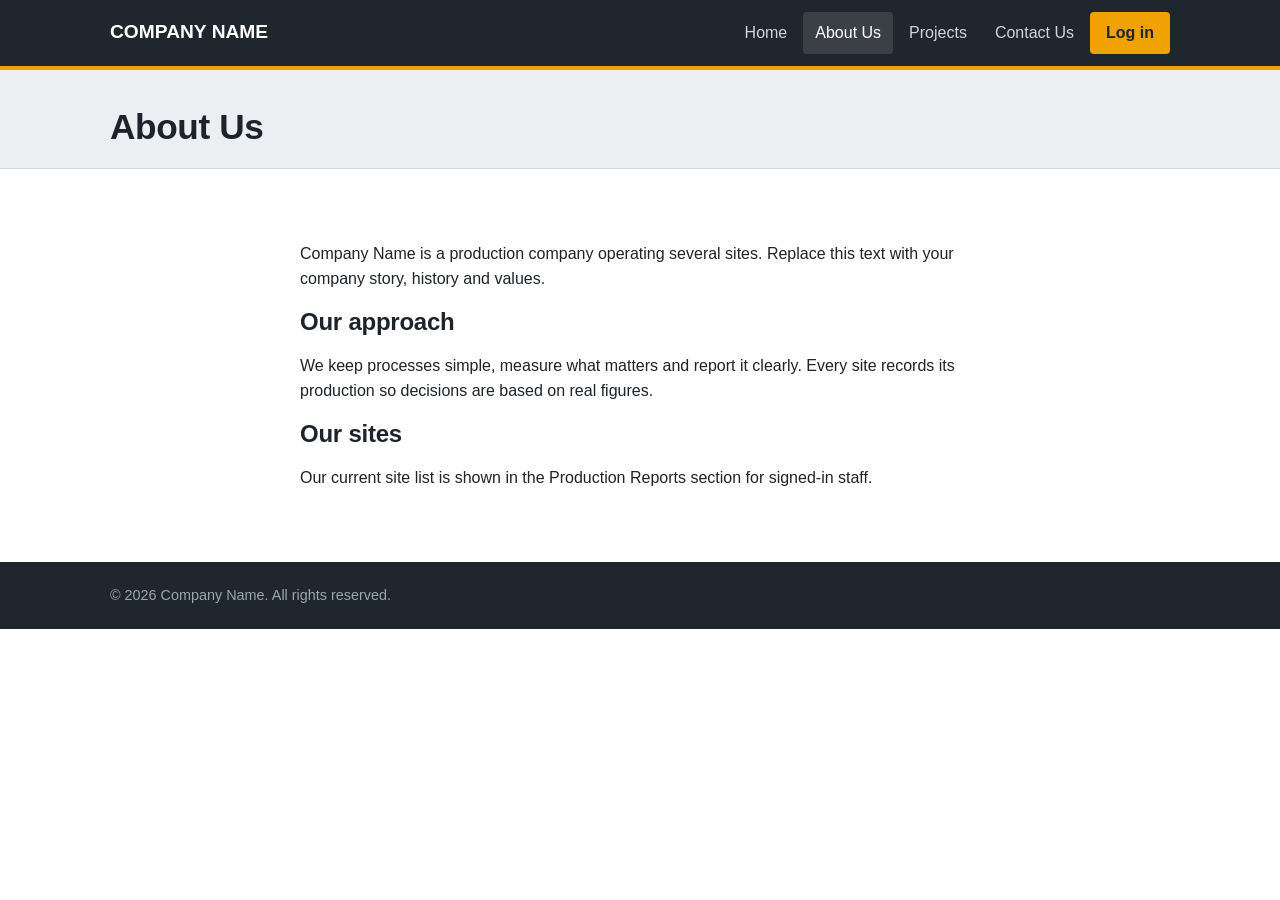
==== about.html @ 720a29c0 "Add files via upload" ====
<!DOCTYPE html>
<html lang="en">
<head>
  <meta charset="UTF-8">
  <meta name="viewport" content="width=device-width, initial-scale=1">
  <title>About Us | Company Name</title>
  <link rel="stylesheet" href="css/style.css">
</head>
<body>
  <!-- Header, navigation and login window are added by js/main.js -->
  <div id="site-header"></div>

  <main>
    <section class="page-title"><div class="container"><h1>About Us</h1></div></section>
    <section class="section">
      <div class="container narrow">
        <p>Company Name is a production company operating several sites. Replace this text with your company story, history and values.</p>
        <h2>Our approach</h2>
        <p>We keep processes simple, measure what matters and report it clearly. Every site records its production so decisions are based on real figures.</p>
        <h2>Our sites</h2>
        <p>Our current site list is shown in the Production Reports section for signed-in staff.</p>
      </div>
    </section>
  </main>

  <footer class="site-footer">
    <div class="container">&copy; <span id="year"></span> Company Name. All rights reserved.</div>
  </footer>

  <script src="js/login.js"></script>
  <script src="js/main.js"></script>
</body>
</html>
---- css/style.css ----
/* ===== Colours: change these to restyle the whole site ===== */
:root {
  --graphite: #20262d;
  --steel: #3b6a8f;
  --concrete: #eceff1;
  --amber: #f0a202;
  --white: #ffffff;
  --text: #1d232a;
  --muted: #5d6873;
  --line: #d3d9de;
}

* { box-sizing: border-box; }
body { margin: 0; font-family: "Segoe UI", "Helvetica Neue", Arial, sans-serif; color: var(--text); background: var(--white); line-height: 1.6; }
h1, h2, h3 { line-height: 1.2; margin: 0 0 .6em; letter-spacing: -.01em; }
h1 { font-size: clamp(2rem, 5vw, 3.2rem); }
a { color: var(--steel); }
.container { max-width: 1100px; margin: 0 auto; padding: 0 20px; }
.narrow { max-width: 720px; }
.section { padding: 56px 0; }
[hidden] { display: none !important; }

/* Header */
.site-header { background: var(--graphite); color: var(--white); border-bottom: 4px solid var(--amber); }
.header-inner { display: flex; align-items: center; justify-content: space-between; gap: 16px; flex-wrap: wrap; padding-top: 12px; padding-bottom: 12px; }
.logo { font-weight: 800; font-size: 1.2rem; color: var(--white); text-decoration: none; }
.nav { display: flex; align-items: center; gap: 4px; flex-wrap: wrap; }
.nav a { color: #cfd6dc; text-decoration: none; padding: 8px 12px; border-radius: 4px; }
.nav a:hover, .nav a.active { color: var(--white); background: rgba(255,255,255,.12); }
.nav .user { color: #9aa6b1; font-size: .85rem; margin-left: 8px; }

/* Buttons */
.btn { display: inline-block; padding: 10px 20px; border: 2px solid transparent; border-radius: 4px; font: inherit; font-weight: 600; cursor: pointer; text-decoration: none; }
.btn-accent { background: var(--amber); color: var(--graphite); }
.btn-accent:hover { background: #ffb81f; }
.btn-outline { border-color: var(--white); color: var(--white); background: transparent; }
.btn-outline:hover { background: rgba(255,255,255,.12); }
.btn-outline-dark { border-color: var(--graphite); color: var(--graphite); background: transparent; }
.btn-sm { padding: 6px 14px; }
:focus-visible { outline: 3px solid var(--amber); outline-offset: 2px; }

/* Hero and page titles */
.hero { background: var(--graphite); color: var(--white); padding: 90px 0; }
.hero p { max-width: 620px; font-size: 1.15rem; color: #cfd6dc; margin-bottom: 28px; }
.hero .btn { margin: 0 8px 8px 0; }
.page-title { background: var(--concrete); padding: 36px 0 20px; border-bottom: 1px solid var(--line); }
.page-title h1 { margin: 0; font-size: 2.2rem; }

/* Cards and grids */
.grid { display: grid; grid-template-columns: repeat(auto-fit, minmax(240px, 1fr)); gap: 20px; }
.card { background: var(--concrete); border-left: 4px solid var(--steel); padding: 22px; }
.card p { margin: 0; color: var(--muted); }
.two-col { display: grid; grid-template-columns: 1fr 1fr; gap: 40px; }

/* Forms */
.form label, .login-form label { display: block; margin-bottom: 14px; font-weight: 600; }
.form input, .form textarea, .login-form input, .filters input { display: block; width: 100%; padding: 10px; margin-top: 4px; border: 1px solid #aab4bd; border-radius: 4px; font: inherit; }
.error { color: #b3261e; margin: 0 0 12px; min-height: 1.2em; }

/* Login window */
dialog { border: 0; border-top: 4px solid var(--amber); border-radius: 4px; padding: 28px; width: min(380px, 92vw); }
dialog::backdrop { background: rgba(0,0,0,.55); }
.dialog-actions { display: flex; gap: 10px; }

/* Dashboard */
.notice { background: var(--concrete); padding: 14px 18px; border-left: 4px solid var(--amber); }
.notice.error-box { border-color: #b3261e; }
.filters { display: flex; gap: 14px; align-items: end; flex-wrap: wrap; margin-bottom: 20px; }
.filters label { font-weight: 600; font-size: .9rem; }
.kpis { display: grid; grid-template-columns: repeat(auto-fit, minmax(200px, 1fr)); gap: 16px; margin-bottom: 24px; }
.kpi { background: var(--graphite); color: var(--white); padding: 18px 20px; border-bottom: 4px solid var(--amber); }
.kpi-label { display: block; color: #9aa6b1; font-size: .85rem; }
.kpi-value { font-size: 1.7rem; font-weight: 800; }
.charts { display: grid; grid-template-columns: 2fr 1fr; gap: 20px; margin-bottom: 20px; }
.panel { border: 1px solid var(--line); padding: 18px; margin-bottom: 20px; }
.charts .panel { margin-bottom: 0; }
.panel.wide { grid-column: 1 / -1; }
.chart-box { position: relative; height: 300px; }
.table-wrap { overflow-x: auto; }
.table-wrap.tall { max-height: 420px; overflow-y: auto; }
table { width: 100%; border-collapse: collapse; font-size: .95rem; }
th, td { text-align: left; padding: 9px 12px; border-bottom: 1px solid var(--line); }
th { background: var(--concrete); position: sticky; top: 0; }
td.num, th.num { text-align: right; font-variant-numeric: tabular-nums; }
tfoot td { font-weight: 700; background: var(--concrete); }

.site-footer { background: var(--graphite); color: #9aa6b1; padding: 22px 0; font-size: .9rem; }

/* Mobile */
@media (max-width: 760px) {
  .two-col, .charts { grid-template-columns: 1fr; }
  .hero { padding: 60px 0; }
}
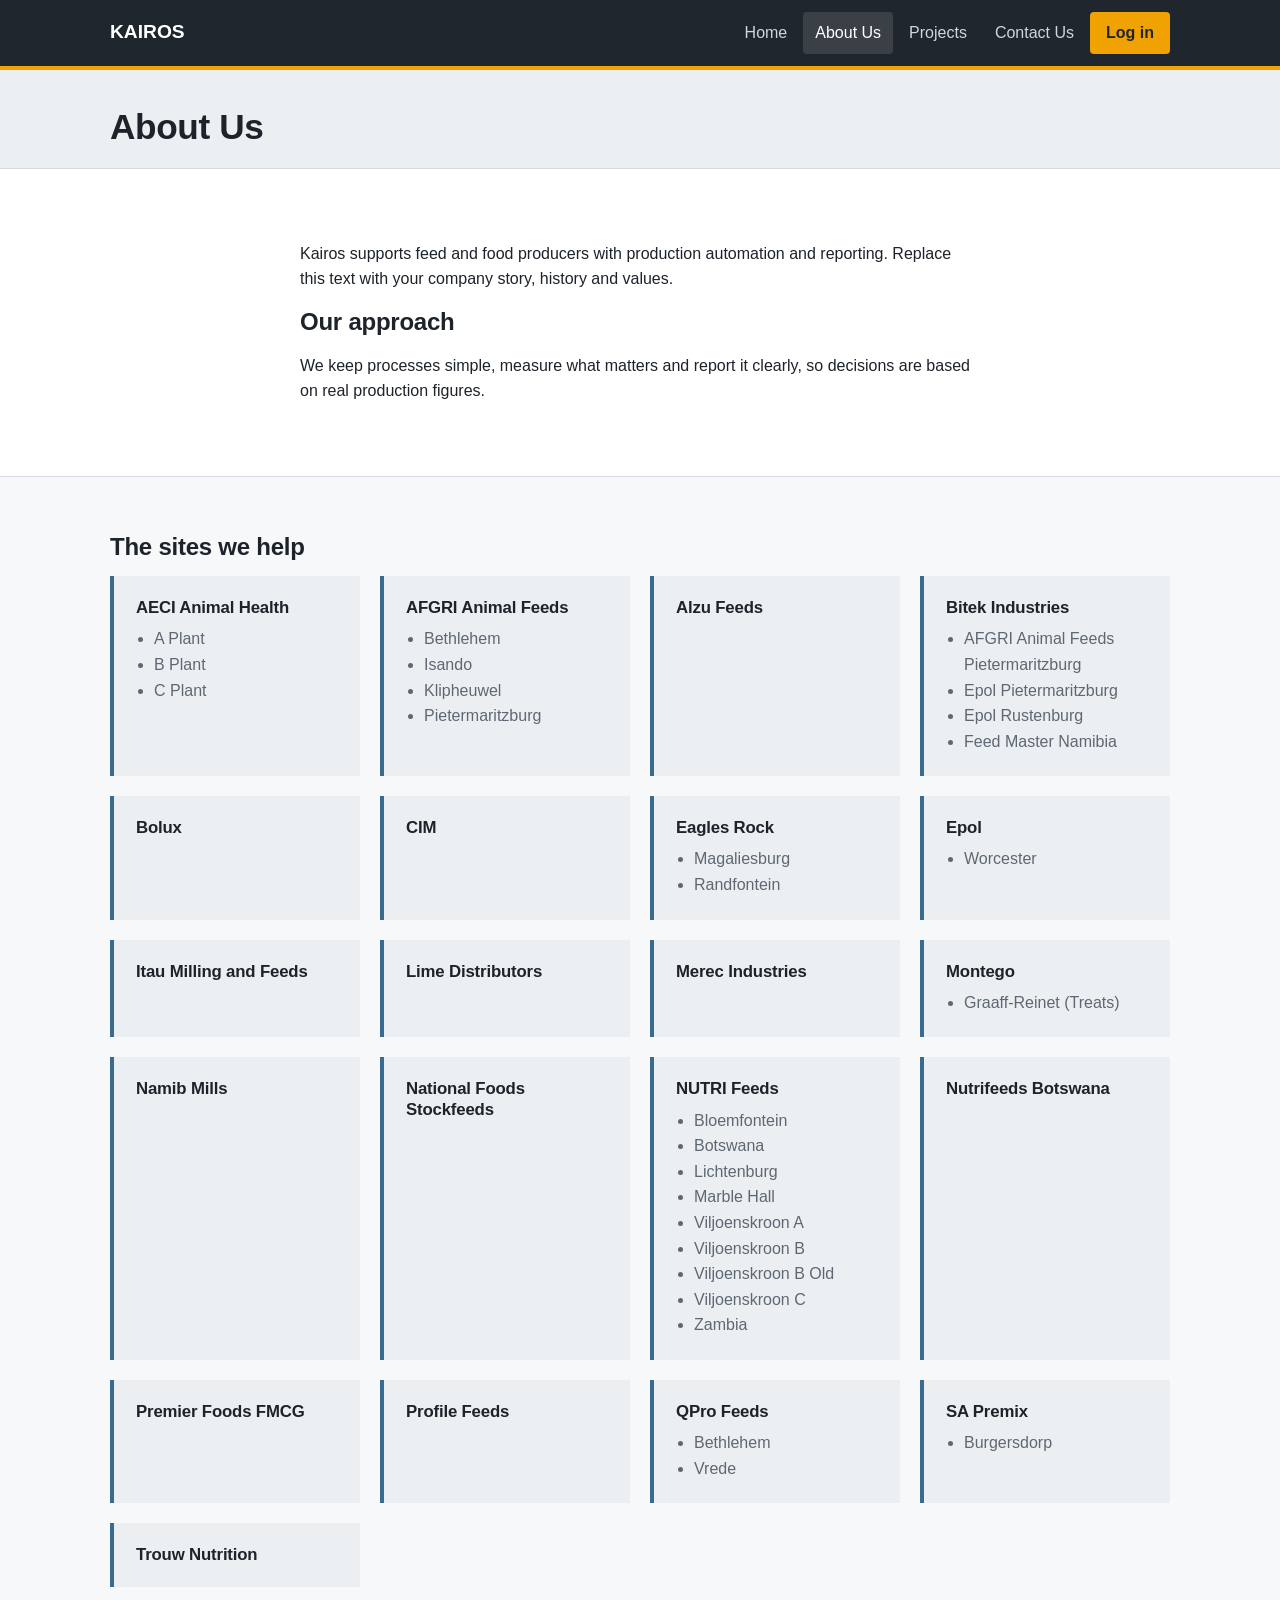
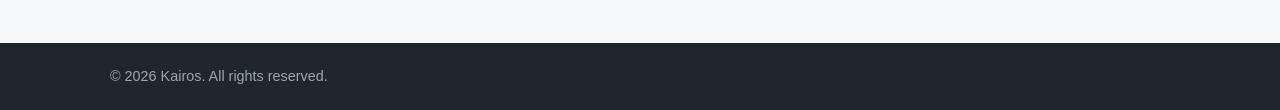
==== commit f7024f81: "Add files via upload" ====
--- a/about.html
+++ b/about.html
@@ -3,7 +3,7 @@
 <head>
   <meta charset="UTF-8">
   <meta name="viewport" content="width=device-width, initial-scale=1">
-  <title>About Us | Company Name</title>
+  <title>About Us | Kairos</title>
   <link rel="stylesheet" href="css/style.css">
 </head>
 <body>
@@ -12,19 +12,110 @@
 
   <main>
     <section class="page-title"><div class="container"><h1>About Us</h1></div></section>
+
     <section class="section">
       <div class="container narrow">
-        <p>Company Name is a production company operating several sites. Replace this text with your company story, history and values.</p>
+        <p>Kairos supports feed and food producers with production automation and reporting. Replace this text with your company story, history and values.</p>
         <h2>Our approach</h2>
-        <p>We keep processes simple, measure what matters and report it clearly. Every site records its production so decisions are based on real figures.</p>
-        <h2>Our sites</h2>
-        <p>Our current site list is shown in the Production Reports section for signed-in staff.</p>
+        <p>We keep processes simple, measure what matters and report it clearly, so decisions are based on real production figures.</p>
+      </div>
+    </section>
+
+    <section class="section clients">
+      <div class="container">
+        <h2>The sites we help</h2>
+        <div class="grid">
+          <article class="card">
+            <h3>AECI Animal Health</h3>
+            <ul class="site-list">
+              <li>A Plant</li>
+              <li>B Plant</li>
+              <li>C Plant</li>
+            </ul>
+          </article>
+          <article class="card">
+            <h3>AFGRI Animal Feeds</h3>
+            <ul class="site-list">
+              <li>Bethlehem</li>
+              <li>Isando</li>
+              <li>Klipheuwel</li>
+              <li>Pietermaritzburg</li>
+            </ul>
+          </article>
+          <article class="card"><h3>Alzu Feeds</h3></article>
+          <article class="card">
+            <h3>Bitek Industries</h3>
+            <ul class="site-list">
+              <li>AFGRI Animal Feeds Pietermaritzburg</li>
+              <li>Epol Pietermaritzburg</li>
+              <li>Epol Rustenburg</li>
+              <li>Feed Master Namibia</li>
+            </ul>
+          </article>
+          <article class="card"><h3>Bolux</h3></article>
+          <article class="card"><h3>CIM</h3></article>
+          <article class="card">
+            <h3>Eagles Rock</h3>
+            <ul class="site-list">
+              <li>Magaliesburg</li>
+              <li>Randfontein</li>
+            </ul>
+          </article>
+          <article class="card">
+            <h3>Epol</h3>
+            <ul class="site-list">
+              <li>Worcester</li>
+            </ul>
+          </article>
+          <article class="card"><h3>Itau Milling and Feeds</h3></article>
+          <article class="card"><h3>Lime Distributors</h3></article>
+          <article class="card"><h3>Merec Industries</h3></article>
+          <article class="card">
+            <h3>Montego</h3>
+            <ul class="site-list">
+              <li>Graaff-Reinet (Treats)</li>
+            </ul>
+          </article>
+          <article class="card"><h3>Namib Mills</h3></article>
+          <article class="card"><h3>National Foods Stockfeeds</h3></article>
+          <article class="card">
+            <h3>NUTRI Feeds</h3>
+            <ul class="site-list">
+              <li>Bloemfontein</li>
+              <li>Botswana</li>
+              <li>Lichtenburg</li>
+              <li>Marble Hall</li>
+              <li>Viljoenskroon A</li>
+              <li>Viljoenskroon B</li>
+              <li>Viljoenskroon B Old</li>
+              <li>Viljoenskroon C</li>
+              <li>Zambia</li>
+            </ul>
+          </article>
+          <article class="card"><h3>Nutrifeeds Botswana</h3></article>
+          <article class="card"><h3>Premier Foods FMCG</h3></article>
+          <article class="card"><h3>Profile Feeds</h3></article>
+          <article class="card">
+            <h3>QPro Feeds</h3>
+            <ul class="site-list">
+              <li>Bethlehem</li>
+              <li>Vrede</li>
+            </ul>
+          </article>
+          <article class="card">
+            <h3>SA Premix</h3>
+            <ul class="site-list">
+              <li>Burgersdorp</li>
+            </ul>
+          </article>
+          <article class="card"><h3>Trouw Nutrition</h3></article>
+        </div>
       </div>
     </section>
   </main>
 
   <footer class="site-footer">
-    <div class="container">&copy; <span id="year"></span> Company Name. All rights reserved.</div>
+    <div class="container">&copy; <span id="year"></span> Kairos. All rights reserved.</div>
   </footer>
 
   <script src="js/login.js"></script>
--- a/css/style.css
+++ b/css/style.css
@@ -91,3 +91,9 @@
   .two-col, .charts { grid-template-columns: 1fr; }
   .hero { padding: 60px 0; }
 }
+
+/* About page: client site lists */
+.clients { background: #f7f8f9; border-top: 1px solid var(--line); }
+.site-list { margin: 0; padding-left: 18px; color: var(--muted); }
+.card h3 { font-size: 1.05rem; margin-bottom: 0; }
+.card h3 + .site-list { margin-top: 8px; }
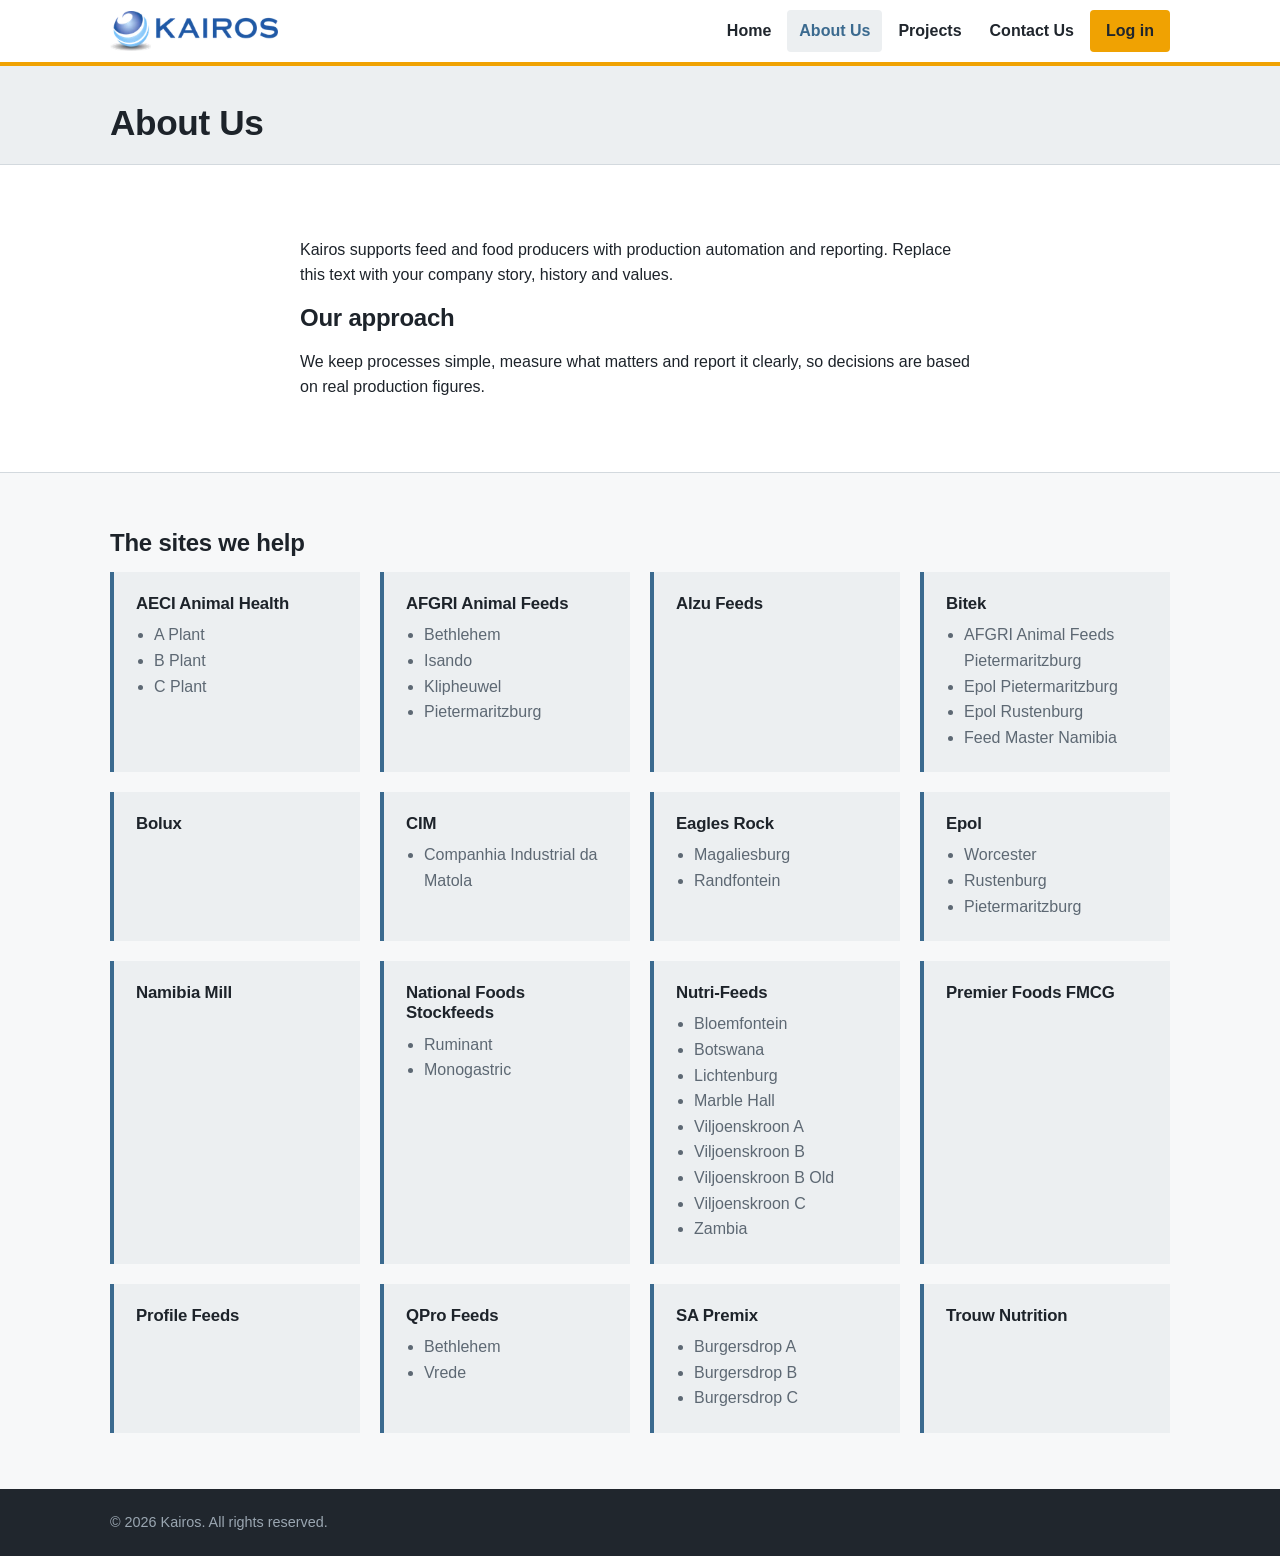
==== commit 38a60ed5: "Add files via upload" ====
--- a/about.html
+++ b/about.html
@@ -44,7 +44,7 @@
           </article>
           <article class="card"><h3>Alzu Feeds</h3></article>
           <article class="card">
-            <h3>Bitek Industries</h3>
+            <h3>Bitek</h3>
             <ul class="site-list">
               <li>AFGRI Animal Feeds Pietermaritzburg</li>
               <li>Epol Pietermaritzburg</li>
@@ -53,7 +53,12 @@
             </ul>
           </article>
           <article class="card"><h3>Bolux</h3></article>
-          <article class="card"><h3>CIM</h3></article>
+          <article class="card">
+            <h3>CIM</h3>
+            <ul class="site-list">
+              <li>Companhia Industrial da Matola</li>
+            </ul>
+          </article>
           <article class="card">
             <h3>Eagles Rock</h3>
             <ul class="site-list">
@@ -65,21 +70,20 @@
             <h3>Epol</h3>
             <ul class="site-list">
               <li>Worcester</li>
+              <li>Rustenburg</li>
+              <li>Pietermaritzburg</li>
             </ul>
           </article>
-          <article class="card"><h3>Itau Milling and Feeds</h3></article>
-          <article class="card"><h3>Lime Distributors</h3></article>
-          <article class="card"><h3>Merec Industries</h3></article>
+          <article class="card"><h3>Namibia Mill</h3></article>
           <article class="card">
-            <h3>Montego</h3>
+            <h3>National Foods Stockfeeds</h3>
             <ul class="site-list">
-              <li>Graaff-Reinet (Treats)</li>
+              <li>Ruminant</li>
+              <li>Monogastric</li>
             </ul>
           </article>
-          <article class="card"><h3>Namib Mills</h3></article>
-          <article class="card"><h3>National Foods Stockfeeds</h3></article>
           <article class="card">
-            <h3>NUTRI Feeds</h3>
+            <h3>Nutri-Feeds</h3>
             <ul class="site-list">
               <li>Bloemfontein</li>
               <li>Botswana</li>
@@ -92,7 +96,6 @@
               <li>Zambia</li>
             </ul>
           </article>
-          <article class="card"><h3>Nutrifeeds Botswana</h3></article>
           <article class="card"><h3>Premier Foods FMCG</h3></article>
           <article class="card"><h3>Profile Feeds</h3></article>
           <article class="card">
@@ -105,7 +108,9 @@
           <article class="card">
             <h3>SA Premix</h3>
             <ul class="site-list">
-              <li>Burgersdorp</li>
+              <li>Burgersdrop A</li>
+              <li>Burgersdrop B</li>
+              <li>Burgersdrop C</li>
             </ul>
           </article>
           <article class="card"><h3>Trouw Nutrition</h3></article>
--- a/css/style.css
+++ b/css/style.css
@@ -20,14 +20,17 @@
 .section { padding: 56px 0; }
 [hidden] { display: none !important; }
 
-/* Header */
-.site-header { background: var(--graphite); color: var(--white); border-bottom: 4px solid var(--amber); }
-.header-inner { display: flex; align-items: center; justify-content: space-between; gap: 16px; flex-wrap: wrap; padding-top: 12px; padding-bottom: 12px; }
-.logo { font-weight: 800; font-size: 1.2rem; color: var(--white); text-decoration: none; }
+/* Header (white so the blue Kairos logo is clear) */
+.site-header { background: var(--white); color: var(--graphite); border-bottom: 4px solid var(--amber); }
+.header-inner { display: flex; align-items: center; justify-content: space-between; gap: 16px; flex-wrap: wrap; padding-top: 10px; padding-bottom: 10px; }
+.logo { display: block; line-height: 0; }
+.logo img { display: block; height: 40px; width: auto; }
 .nav { display: flex; align-items: center; gap: 4px; flex-wrap: wrap; }
-.nav a { color: #cfd6dc; text-decoration: none; padding: 8px 12px; border-radius: 4px; }
-.nav a:hover, .nav a.active { color: var(--white); background: rgba(255,255,255,.12); }
-.nav .user { color: #9aa6b1; font-size: .85rem; margin-left: 8px; }
+.nav a { color: var(--graphite); text-decoration: none; padding: 8px 12px; border-radius: 4px; font-weight: 600; }
+.nav a:hover, .nav a.active { background: var(--concrete); color: var(--steel); }
+.nav .user { color: var(--muted); font-size: .85rem; margin-left: 8px; }
+.site-header .btn-outline { border-color: var(--graphite); color: var(--graphite); }
+.site-header .btn-outline:hover { background: var(--concrete); }
 
 /* Buttons */
 .btn { display: inline-block; padding: 10px 20px; border: 2px solid transparent; border-radius: 4px; font: inherit; font-weight: 600; cursor: pointer; text-decoration: none; }
@@ -40,8 +43,17 @@
 :focus-visible { outline: 3px solid var(--amber); outline-offset: 2px; }
 
 /* Hero and page titles */
-.hero { background: var(--graphite); color: var(--white); padding: 90px 0; }
-.hero p { max-width: 620px; font-size: 1.15rem; color: #cfd6dc; margin-bottom: 28px; }
+/* To change the home page photo, replace img/hero-background.webp (or edit the url below) */
+.hero {
+  color: var(--white);
+  padding: 150px 0 130px;
+  background:
+    linear-gradient(90deg, rgba(20,26,32,.82) 0%, rgba(20,26,32,.55) 55%, rgba(20,26,32,.2) 100%),
+    url("../img/hero-background.webp") center 62% / cover no-repeat;
+  background-color: var(--graphite);
+}
+.hero h1, .hero p { text-shadow: 0 1px 12px rgba(0,0,0,.35); }
+.hero p { max-width: 620px; font-size: 1.15rem; color: #eef0f2; margin-bottom: 28px; }
 .hero .btn { margin: 0 8px 8px 0; }
 .page-title { background: var(--concrete); padding: 36px 0 20px; border-bottom: 1px solid var(--line); }
 .page-title h1 { margin: 0; font-size: 2.2rem; }
@@ -89,7 +101,7 @@
 /* Mobile */
 @media (max-width: 760px) {
   .two-col, .charts { grid-template-columns: 1fr; }
-  .hero { padding: 60px 0; }
+  .hero { padding: 80px 0 70px; }
 }
 
 /* About page: client site lists */
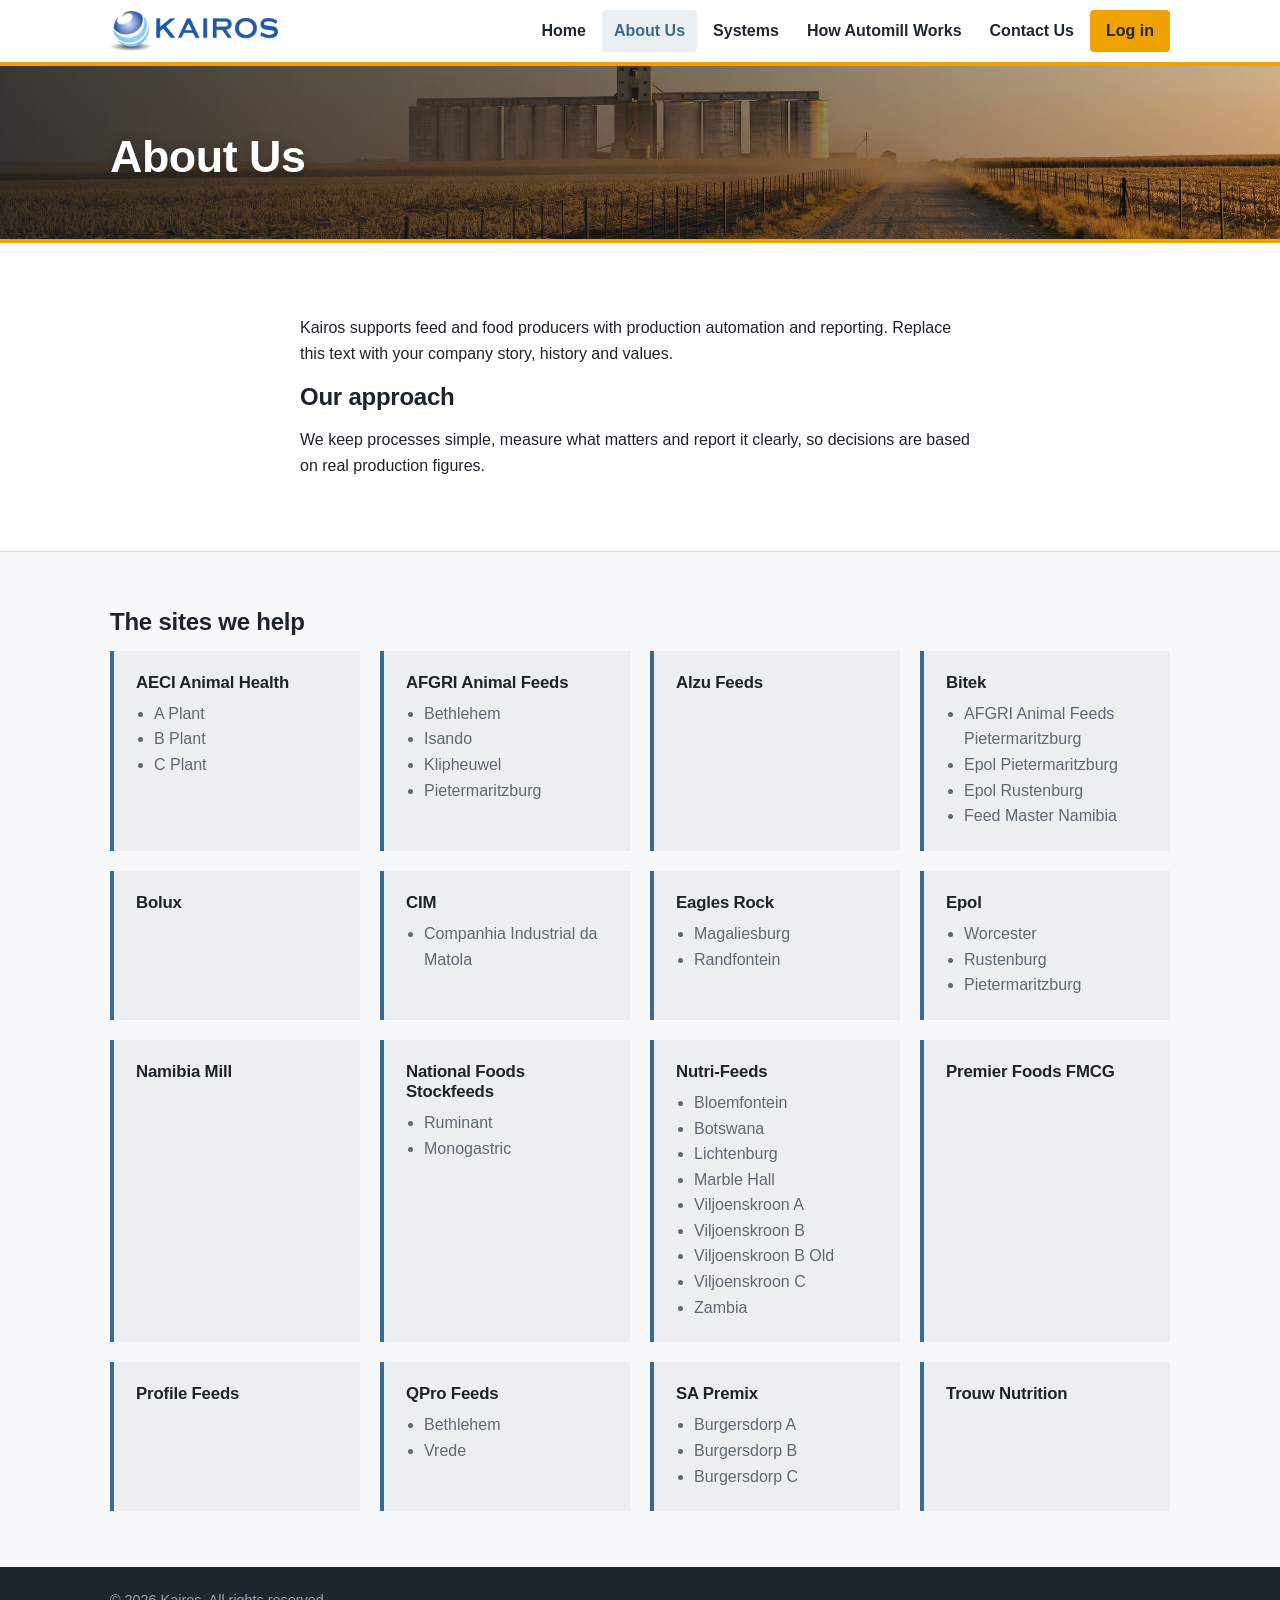
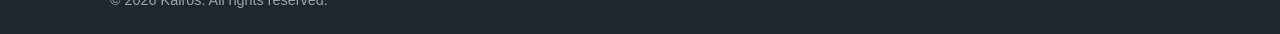
==== commit 596e4b3c: "Add files via upload" ====
--- a/about.html
+++ b/about.html
@@ -108,9 +108,9 @@
           <article class="card">
             <h3>SA Premix</h3>
             <ul class="site-list">
-              <li>Burgersdrop A</li>
-              <li>Burgersdrop B</li>
-              <li>Burgersdrop C</li>
+              <li>Burgersdorp A</li>
+              <li>Burgersdorp B</li>
+              <li>Burgersdorp C</li>
             </ul>
           </article>
           <article class="card"><h3>Trouw Nutrition</h3></article>
--- a/css/style.css
+++ b/css/style.css
@@ -42,21 +42,23 @@
 .btn-sm { padding: 6px 14px; }
 :focus-visible { outline: 3px solid var(--amber); outline-offset: 2px; }
 
-/* Hero and page titles */
-/* To change the home page photo, replace img/hero-background.webp (or edit the url below) */
-.hero {
+/* Hero and page titles: every page uses the same photo */
+/* To change the photo, replace img/hero-background.webp (or edit the url below) */
+.hero, .page-title {
   color: var(--white);
-  padding: 150px 0 130px;
   background:
     linear-gradient(90deg, rgba(20,26,32,.82) 0%, rgba(20,26,32,.55) 55%, rgba(20,26,32,.2) 100%),
     url("../img/hero-background.webp") center 62% / cover no-repeat;
   background-color: var(--graphite);
 }
-.hero h1, .hero p { text-shadow: 0 1px 12px rgba(0,0,0,.35); }
+.hero { padding: 150px 0 130px; }
+.hero h1, .hero p, .page-title h1, .page-title p { text-shadow: 0 1px 12px rgba(0,0,0,.35); }
+.hero p { text-shadow: 0 1px 12px rgba(0,0,0,.35); }
 .hero p { max-width: 620px; font-size: 1.15rem; color: #eef0f2; margin-bottom: 28px; }
 .hero .btn { margin: 0 8px 8px 0; }
-.page-title { background: var(--concrete); padding: 36px 0 20px; border-bottom: 1px solid var(--line); }
-.page-title h1 { margin: 0; font-size: 2.2rem; }
+.page-title { padding: 64px 0 56px; border-bottom: 4px solid var(--amber); }
+.page-title h1 { margin: 0; font-size: clamp(2rem, 4vw, 2.8rem); }
+.page-title p { margin: 10px 0 0; max-width: 620px; color: #eef0f2; font-size: 1.1rem; }
 
 /* Cards and grids */
 .grid { display: grid; grid-template-columns: repeat(auto-fit, minmax(240px, 1fr)); gap: 20px; }
@@ -102,6 +104,7 @@
 @media (max-width: 760px) {
   .two-col, .charts { grid-template-columns: 1fr; }
   .hero { padding: 80px 0 70px; }
+  .page-title { padding: 44px 0 36px; }
 }
 
 /* About page: client site lists */
@@ -109,3 +112,39 @@
 .site-list { margin: 0; padding-left: 18px; color: var(--muted); }
 .card h3 { font-size: 1.05rem; margin-bottom: 0; }
 .card h3 + .site-list { margin-top: 8px; }
+
+/* Smooth jumping between sections */
+html { scroll-behavior: smooth; }
+@media (prefers-reduced-motion: reduce) { html { scroll-behavior: auto; } }
+.process, .sys { scroll-margin-top: 64px; }
+
+/* Quick-jump bar (Systems and How Automill Works pages) */
+.jump { position: sticky; top: 0; z-index: 5; background: var(--white); border-bottom: 1px solid var(--line); }
+.jump .container { display: flex; gap: 8px; overflow-x: auto; padding-top: 10px; padding-bottom: 10px; }
+.jump a { white-space: nowrap; padding: 6px 14px; border: 1px solid var(--line); border-radius: 999px; color: var(--graphite); font-weight: 600; font-size: .9rem; text-decoration: none; }
+.jump a:hover { background: var(--amber); border-color: var(--amber); }
+
+/* How Automill Works: one band per process, text over its illustration */
+.process { position: relative; color: var(--white); padding: 90px 0; background-color: #1c2a36; background-size: cover; background-position: center right; border-bottom: 1px solid rgba(255,255,255,.08); }
+.process::before { content: ""; position: absolute; inset: 0; background: linear-gradient(90deg, rgba(16,22,28,.9) 0%, rgba(16,22,28,.65) 50%, rgba(16,22,28,.1) 100%); }
+.process .container { position: relative; }
+.process h2 { font-size: clamp(1.8rem, 3.5vw, 2.4rem); margin-bottom: .3em; }
+.process .tagline { max-width: 520px; font-size: 1.2rem; color: var(--amber); font-weight: 600; margin: 0 0 14px; }
+.process ul { max-width: 500px; margin: 0; padding-left: 20px; }
+.process li { margin-bottom: 6px; }
+.process li::marker { color: var(--amber); }
+.cta { text-align: center; background: var(--concrete); }
+
+/* Systems page */
+.sys { border-top: 1px solid var(--line); }
+.sys .grid { margin-bottom: 24px; }
+.sys .card p { font-size: .95rem; }
+.ref h3 { font-size: 1rem; }
+.ref th { position: static; background: none; width: 32%; font-weight: 600; vertical-align: top; }
+.to-top { margin: 0; text-align: right; font-size: .9rem; }
+
+@media (max-width: 760px) {
+  .process { padding: 64px 0; }
+  .process::before { background: rgba(16,22,28,.78); }
+  .ref th { width: 40%; }
+}
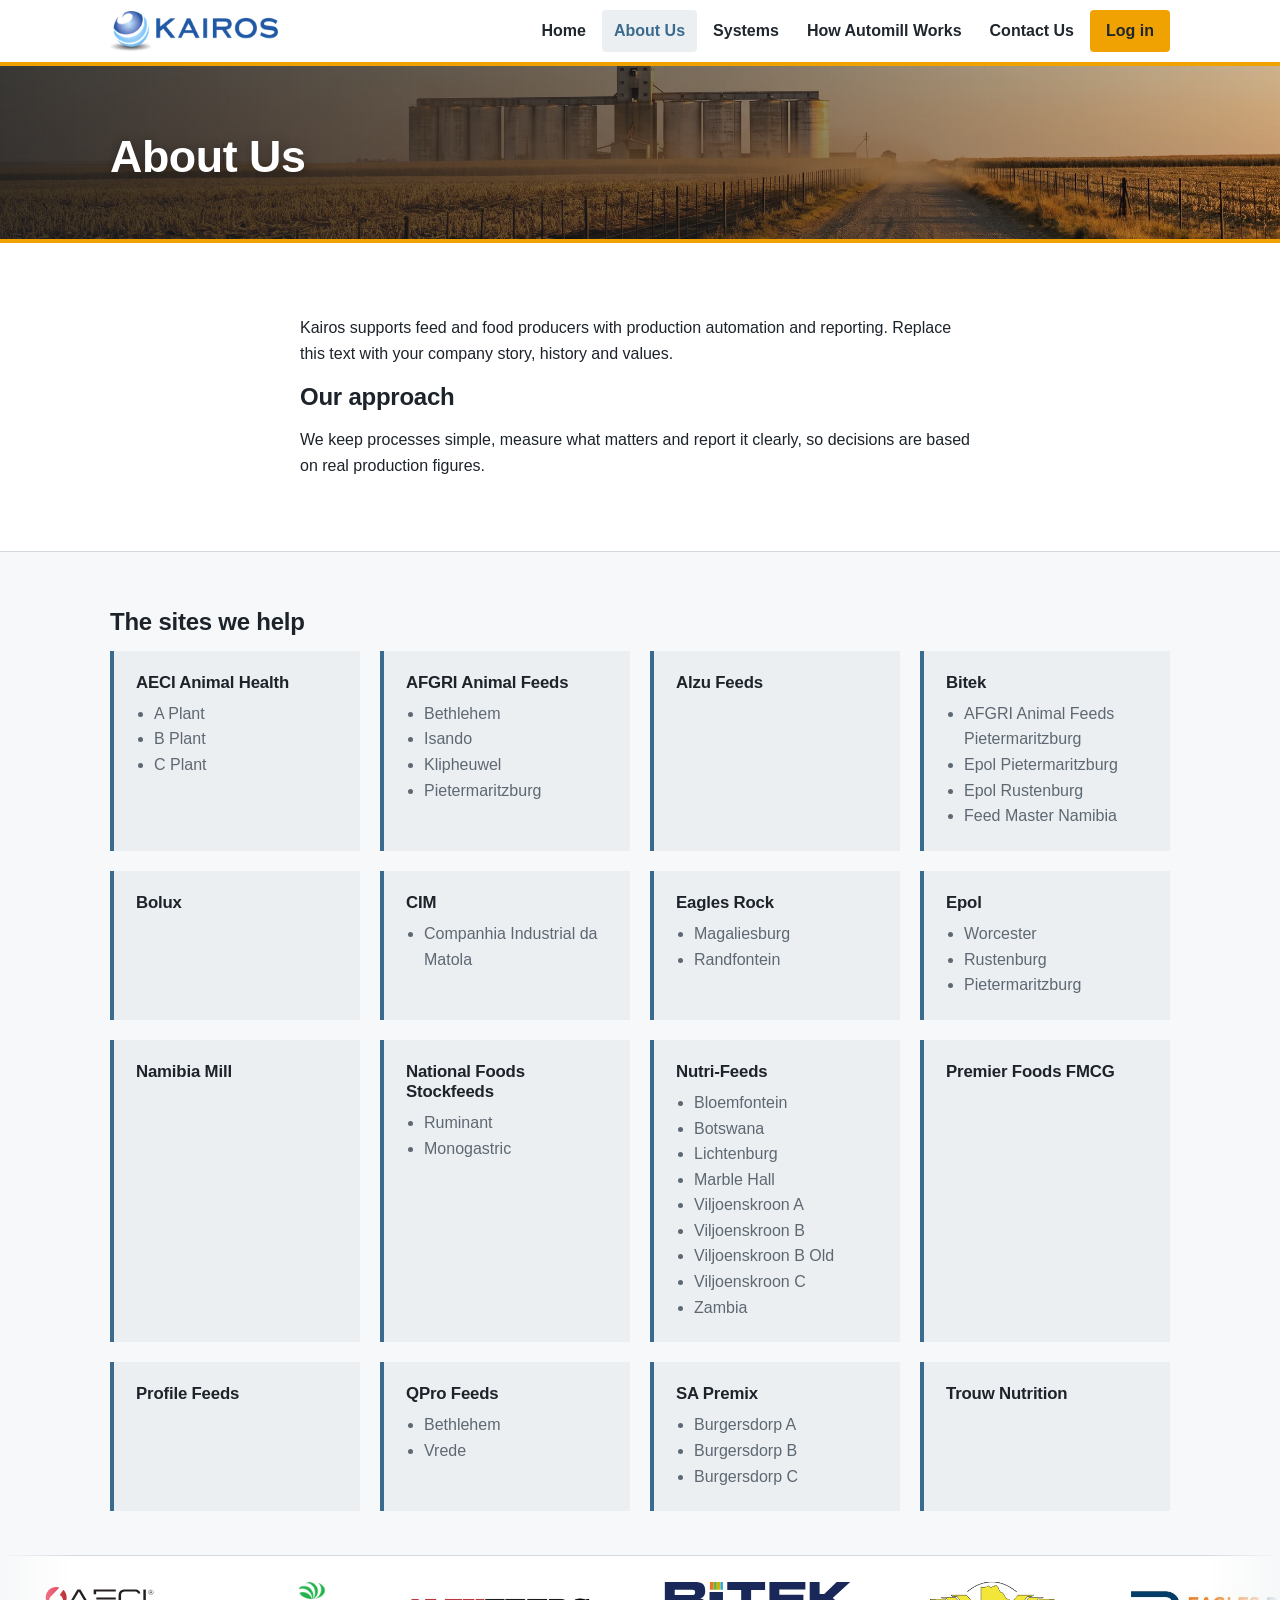
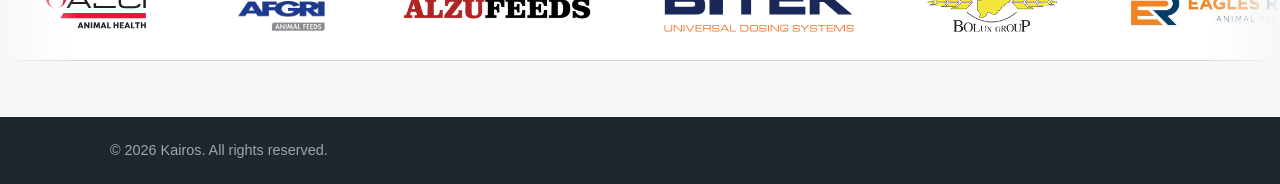
==== commit b19e3b8b: "Add files via upload" ====
--- a/about.html
+++ b/about.html
@@ -116,6 +116,22 @@
           <article class="card"><h3>Trouw Nutrition</h3></article>
         </div>
       </div>
+      <!-- Logo strip: add or remove an <img> line to change the logos. main.js repeats them so the scroll loops smoothly. -->
+      <div class="logo-strip" aria-label="Companies we work with">
+        <div class="logo-track">
+          <img src="img/logos/aeci-animal-health.svg" alt="AECI Animal Health">
+          <img src="img/logos/afgri.png" alt="AFGRI Animal Feeds">
+          <img src="img/logos/alzu-feeds.webp" alt="Alzu Feeds">
+          <img src="img/logos/bitek.svg" alt="Bitek">
+          <img src="img/logos/bolux.png" alt="Bolux Group">
+          <img src="img/logos/eagles-rock.jpg" alt="Eagles Rock Animal Feeds">
+          <img src="img/logos/epol.webp" alt="Epol">
+          <img src="img/logos/national-foods.png" alt="National Foods Stockfeeds">
+          <img src="img/logos/nutri-feeds.png" alt="Nutri-Feeds">
+          <img src="img/logos/profile-feeds.png" alt="Profile Feeds">
+          <img src="img/logos/vkb.png" alt="VKB">
+        </div>
+      </div>
     </section>
   </main>
 
--- a/css/style.css
+++ b/css/style.css
@@ -116,21 +116,30 @@
 /* Smooth jumping between sections */
 html { scroll-behavior: smooth; }
 @media (prefers-reduced-motion: reduce) { html { scroll-behavior: auto; } }
-.process, .sys { scroll-margin-top: 64px; }
+.process, .sys { scroll-margin-top: 110px; }
 
 /* Quick-jump bar (Systems and How Automill Works pages) */
-.jump { position: sticky; top: 0; z-index: 5; background: var(--white); border-bottom: 1px solid var(--line); }
-.jump .container { display: flex; gap: 8px; overflow-x: auto; padding-top: 10px; padding-bottom: 10px; }
-.jump a { white-space: nowrap; padding: 6px 14px; border: 1px solid var(--line); border-radius: 999px; color: var(--graphite); font-weight: 600; font-size: .9rem; text-decoration: none; }
+.jump { background: var(--white); border-bottom: 1px solid var(--line); }
+.jump .container { display: flex; flex-wrap: wrap; justify-content: center; gap: 8px; padding-top: 10px; padding-bottom: 10px; }
+.jump-bottom { border-top: 1px solid var(--line); }
+@media (min-width: 900px) { .jump:not(.jump-bottom) { position: sticky; top: 0; z-index: 5; } }
+.jump a { padding: 6px 14px; border: 1px solid var(--line); border-radius: 999px; color: var(--graphite); font-weight: 600; font-size: .9rem; text-decoration: none; }
 .jump a:hover { background: var(--amber); border-color: var(--amber); }
 
-/* How Automill Works: one band per process, text over its illustration */
-.process { position: relative; color: var(--white); padding: 90px 0; background-color: #1c2a36; background-size: cover; background-position: center right; border-bottom: 1px solid rgba(255,255,255,.08); }
-.process::before { content: ""; position: absolute; inset: 0; background: linear-gradient(90deg, rgba(16,22,28,.9) 0%, rgba(16,22,28,.65) 50%, rgba(16,22,28,.1) 100%); }
-.process .container { position: relative; }
+/* How Automill Works: all stages share ONE continuous background, so there is no break between them */
+.process-flow {
+  background:
+    linear-gradient(rgba(255,255,255,.04) 1px, transparent 1px) 0 0 / 40px 40px,
+    linear-gradient(90deg, rgba(255,255,255,.04) 1px, transparent 1px) 0 0 / 40px 40px,
+    linear-gradient(180deg, #141c24 0%, #24435d 50%, #141c24 100%);
+}
+.process { color: var(--white); padding: 48px 0; }
+/* The illustration sits inside the section's own container, on the right, and is sized to fit */
+.process .container { min-height: 340px; display: flex; flex-direction: column; justify-content: center; background-repeat: no-repeat; background-position: right center; background-size: auto 92%; }
+.process .container > * { max-width: 480px; }
 .process h2 { font-size: clamp(1.8rem, 3.5vw, 2.4rem); margin-bottom: .3em; }
-.process .tagline { max-width: 520px; font-size: 1.2rem; color: var(--amber); font-weight: 600; margin: 0 0 14px; }
-.process ul { max-width: 500px; margin: 0; padding-left: 20px; }
+.process .tagline { font-size: 1.2rem; color: var(--amber); font-weight: 600; margin: 0 0 14px; }
+.process ul { margin: 0; padding-left: 20px; }
 .process li { margin-bottom: 6px; }
 .process li::marker { color: var(--amber); }
 .cta { text-align: center; background: var(--concrete); }
@@ -144,7 +153,23 @@
 .to-top { margin: 0; text-align: right; font-size: .9rem; }
 
 @media (max-width: 760px) {
-  .process { padding: 64px 0; }
-  .process::before { background: rgba(16,22,28,.78); }
+  .process .container { min-height: 0; padding-bottom: 200px; background-position: center bottom; background-size: auto 170px; }
+  .process .container > * { max-width: none; }
   .ref th { width: 40%; }
 }
+
+/* Contact hours */
+.hours { border-collapse: collapse; max-width: 340px; }
+.hours th { position: static; background: none; font-weight: 600; padding-left: 0; }
+
+/* About page: slow scrolling logo strip */
+.logo-strip { overflow: hidden; margin-top: 44px; padding: 22px 0; background: var(--white); border-top: 1px solid var(--line); border-bottom: 1px solid var(--line);
+  -webkit-mask-image: linear-gradient(90deg, transparent, #000 6%, #000 94%, transparent); mask-image: linear-gradient(90deg, transparent, #000 6%, #000 94%, transparent); }
+.logo-track { display: flex; align-items: center; width: max-content; animation: logo-scroll 60s linear infinite; }
+.logo-strip:hover .logo-track { animation-play-state: paused; }
+.logo-track img { flex: none; width: auto; height: auto; max-height: 60px; max-width: 190px; margin: 0 36px; }
+@keyframes logo-scroll { to { transform: translateX(-33.3333%); } }
+@media (prefers-reduced-motion: reduce) {
+  .logo-track { animation: none; width: auto; flex-wrap: wrap; justify-content: center; row-gap: 20px; }
+  .logo-track img[aria-hidden] { display: none; }
+}
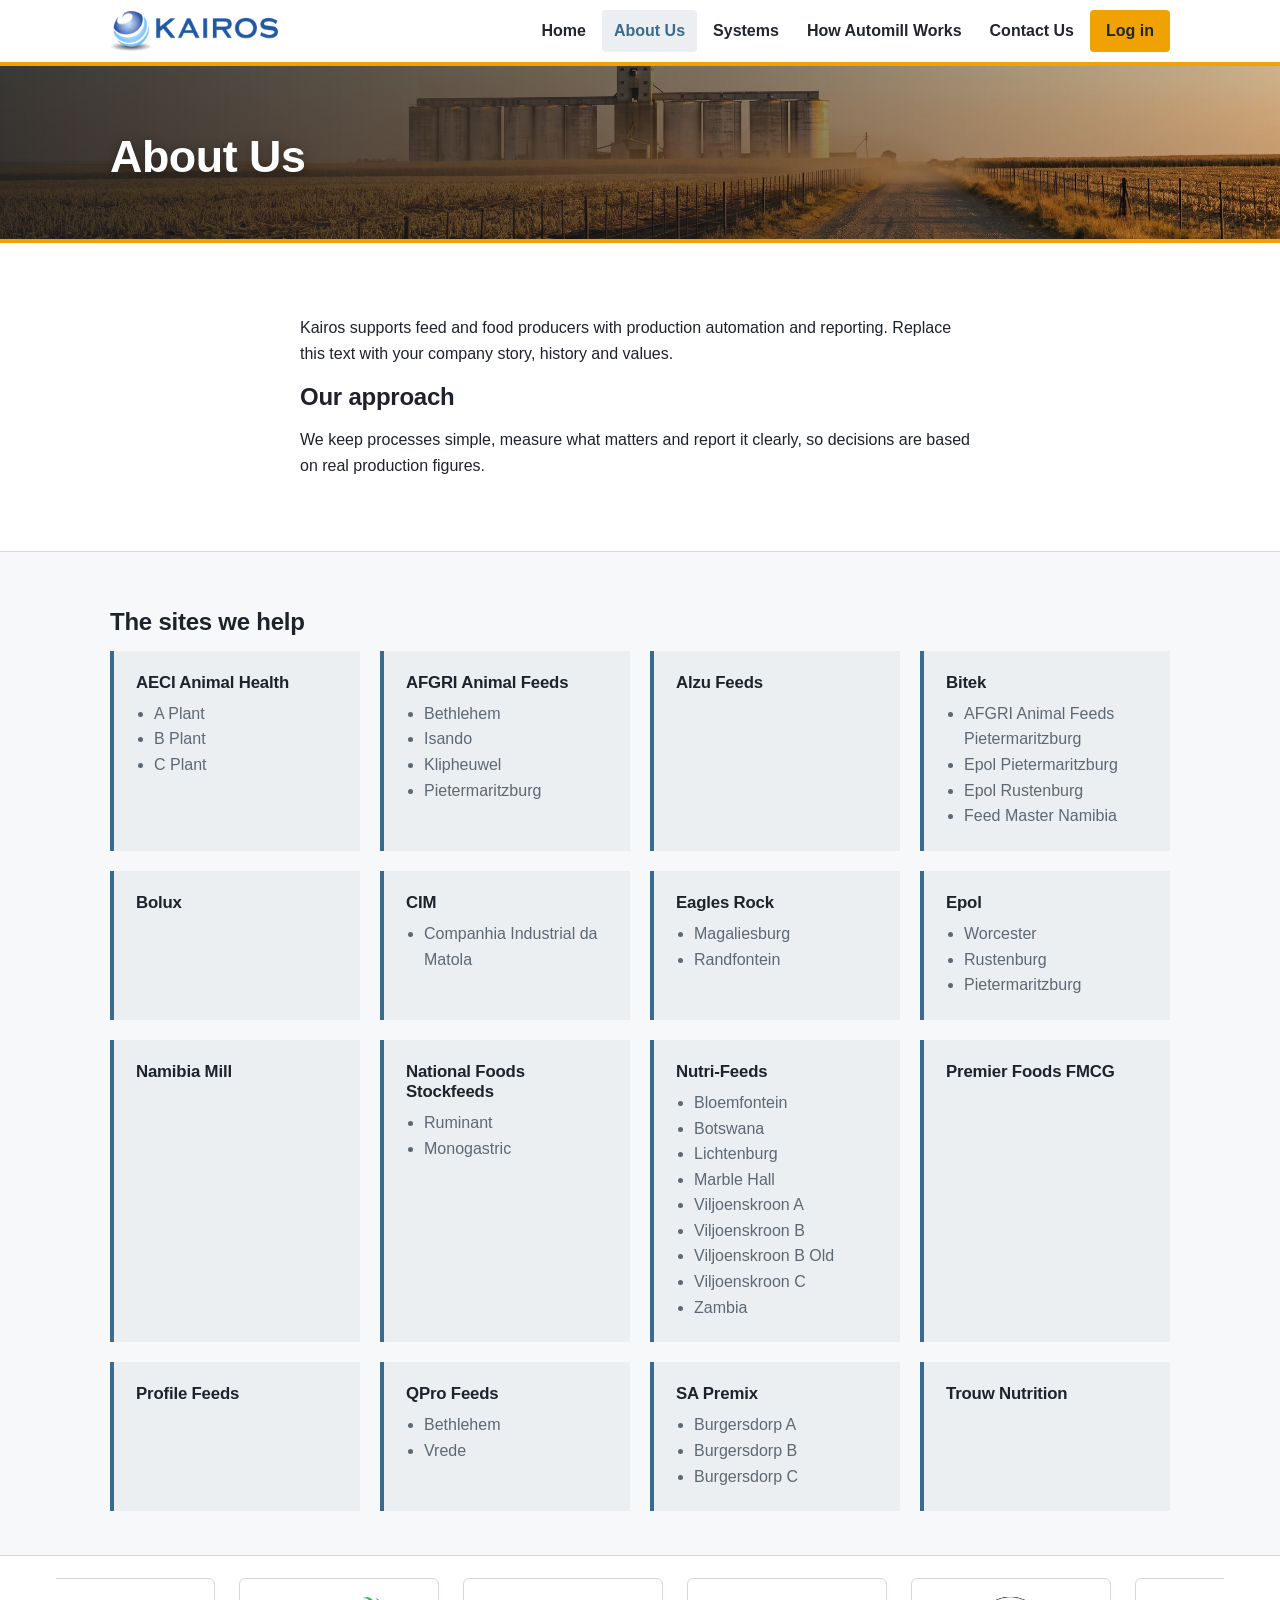
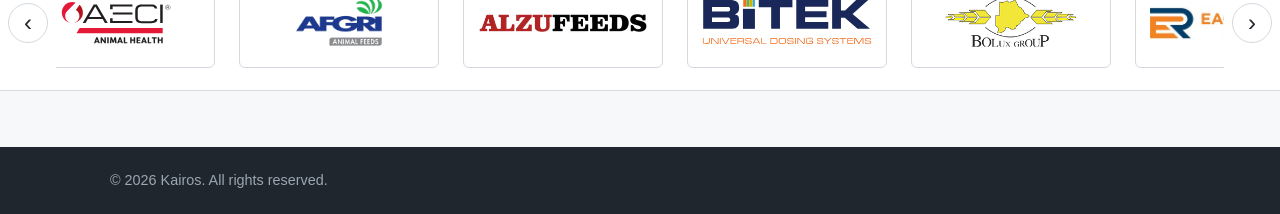
==== commit 683d3475: "Add files via upload" ====
--- a/about.html
+++ b/about.html
@@ -116,21 +116,25 @@
           <article class="card"><h3>Trouw Nutrition</h3></article>
         </div>
       </div>
-      <!-- Logo strip: add or remove an <img> line to change the logos. main.js repeats them so the scroll loops smoothly. -->
-      <div class="logo-strip" aria-label="Companies we work with">
-        <div class="logo-track">
-          <img src="img/logos/aeci-animal-health.svg" alt="AECI Animal Health">
-          <img src="img/logos/afgri.png" alt="AFGRI Animal Feeds">
-          <img src="img/logos/alzu-feeds.webp" alt="Alzu Feeds">
-          <img src="img/logos/bitek.svg" alt="Bitek">
-          <img src="img/logos/bolux.png" alt="Bolux Group">
-          <img src="img/logos/eagles-rock.jpg" alt="Eagles Rock Animal Feeds">
-          <img src="img/logos/epol.webp" alt="Epol">
-          <img src="img/logos/national-foods.png" alt="National Foods Stockfeeds">
-          <img src="img/logos/nutri-feeds.png" alt="Nutri-Feeds">
-          <img src="img/logos/profile-feeds.png" alt="Profile Feeds">
-          <img src="img/logos/vkb.png" alt="VKB">
+      <!-- Logo ribbon: add or remove a <figure> line to change the logos. Every logo sits in the same size box. -->
+      <div class="logo-ribbon" aria-label="Companies we work with">
+        <button class="ribbon-btn prev" type="button" aria-label="Previous logos">&#8249;</button>
+        <div class="logo-scroller">
+          <div class="logo-track">
+          <figure class="logo-tile"><img src="img/logos/aeci-animal-health.svg" alt="AECI Animal Health" draggable="false"></figure>
+          <figure class="logo-tile"><img src="img/logos/afgri.png" alt="AFGRI Animal Feeds" draggable="false"></figure>
+          <figure class="logo-tile"><img src="img/logos/alzu-feeds.webp" alt="Alzu Feeds" draggable="false"></figure>
+          <figure class="logo-tile"><img src="img/logos/bitek.svg" alt="Bitek" draggable="false"></figure>
+          <figure class="logo-tile"><img src="img/logos/bolux.png" alt="Bolux Group" draggable="false"></figure>
+          <figure class="logo-tile"><img src="img/logos/eagles-rock.jpg" alt="Eagles Rock Animal Feeds" draggable="false"></figure>
+          <figure class="logo-tile"><img src="img/logos/epol.webp" alt="Epol" draggable="false"></figure>
+          <figure class="logo-tile"><img src="img/logos/national-foods.png" alt="National Foods Stockfeeds" draggable="false"></figure>
+          <figure class="logo-tile"><img src="img/logos/nutri-feeds.png" alt="Nutri-Feeds" draggable="false"></figure>
+          <figure class="logo-tile"><img src="img/logos/profile-feeds.png" alt="Profile Feeds" draggable="false"></figure>
+          <figure class="logo-tile"><img src="img/logos/vkb.png" alt="VKB" draggable="false"></figure>
+          </div>
         </div>
+        <button class="ribbon-btn next" type="button" aria-label="Next logos">&#8250;</button>
       </div>
     </section>
   </main>
--- a/css/style.css
+++ b/css/style.css
@@ -126,16 +126,12 @@
 .jump a { padding: 6px 14px; border: 1px solid var(--line); border-radius: 999px; color: var(--graphite); font-weight: 600; font-size: .9rem; text-decoration: none; }
 .jump a:hover { background: var(--amber); border-color: var(--amber); }
 
-/* How Automill Works: all stages share ONE continuous background, so there is no break between them */
-.process-flow {
-  background:
-    linear-gradient(rgba(255,255,255,.04) 1px, transparent 1px) 0 0 / 40px 40px,
-    linear-gradient(90deg, rgba(255,255,255,.04) 1px, transparent 1px) 0 0 / 40px 40px,
-    linear-gradient(180deg, #141c24 0%, #24435d 50%, #141c24 100%);
-}
-.process { color: var(--white); padding: 48px 0; }
-/* The illustration sits inside the section's own container, on the right, and is sized to fit */
-.process .container { min-height: 340px; display: flex; flex-direction: column; justify-content: center; background-repeat: no-repeat; background-position: right center; background-size: auto 92%; }
+/* How Automill Works: one illustration fills each stage's whole block.
+   Every image fades to the same dark colour at its top and bottom edge, so stages join without a seam. */
+.process { position: relative; color: var(--white); padding: 56px 0; min-height: clamp(380px, 25vw, 520px); display: flex; align-items: center;
+  background-color: #141c24; background-size: cover; background-position: right center; background-repeat: no-repeat; }
+.process::before { content: ""; position: absolute; inset: 0; background: linear-gradient(90deg, rgba(12,17,23,.82) 0%, rgba(12,17,23,.5) 42%, rgba(12,17,23,0) 70%); }
+.process .container { position: relative; width: 100%; }
 .process .container > * { max-width: 480px; }
 .process h2 { font-size: clamp(1.8rem, 3.5vw, 2.4rem); margin-bottom: .3em; }
 .process .tagline { font-size: 1.2rem; color: var(--amber); font-weight: 600; margin: 0 0 14px; }
@@ -153,7 +149,8 @@
 .to-top { margin: 0; text-align: right; font-size: .9rem; }
 
 @media (max-width: 760px) {
-  .process .container { min-height: 0; padding-bottom: 200px; background-position: center bottom; background-size: auto 170px; }
+  .process { min-height: 0; padding: 48px 0; }
+  .process::before { background: rgba(12,17,23,.72); }
   .process .container > * { max-width: none; }
   .ref th { width: 40%; }
 }
@@ -162,14 +159,16 @@
 .hours { border-collapse: collapse; max-width: 340px; }
 .hours th { position: static; background: none; font-weight: 600; padding-left: 0; }
 
-/* About page: slow scrolling logo strip */
-.logo-strip { overflow: hidden; margin-top: 44px; padding: 22px 0; background: var(--white); border-top: 1px solid var(--line); border-bottom: 1px solid var(--line);
-  -webkit-mask-image: linear-gradient(90deg, transparent, #000 6%, #000 94%, transparent); mask-image: linear-gradient(90deg, transparent, #000 6%, #000 94%, transparent); }
-.logo-track { display: flex; align-items: center; width: max-content; animation: logo-scroll 60s linear infinite; }
-.logo-strip:hover .logo-track { animation-play-state: paused; }
-.logo-track img { flex: none; width: auto; height: auto; max-height: 60px; max-width: 190px; margin: 0 36px; }
-@keyframes logo-scroll { to { transform: translateX(-33.3333%); } }
-@media (prefers-reduced-motion: reduce) {
-  .logo-track { animation: none; width: auto; flex-wrap: wrap; justify-content: center; row-gap: 20px; }
-  .logo-track img[aria-hidden] { display: none; }
-}
+/* About page: scrollable logo ribbon (every logo sits in the same size box) */
+.logo-ribbon { position: relative; margin-top: 44px; padding: 22px 56px; background: var(--white); border-top: 1px solid var(--line); border-bottom: 1px solid var(--line); }
+.logo-scroller { overflow-x: auto; scrollbar-width: none; cursor: grab; }
+.logo-scroller::-webkit-scrollbar { display: none; }
+.logo-scroller.dragging { cursor: grabbing; user-select: none; }
+.logo-track { display: flex; width: max-content; }
+.logo-tile { flex: none; width: 200px; height: 90px; margin: 0 24px 0 0; padding: 14px; border: 1px solid var(--line); border-radius: 6px; background: var(--white); }
+.logo-tile img { display: block; width: 100%; height: 100%; object-fit: contain; pointer-events: none; user-select: none; }
+.ribbon-btn { position: absolute; top: 50%; transform: translateY(-50%); z-index: 1; width: 40px; height: 40px; border: 1px solid var(--line); border-radius: 50%; background: var(--white); color: var(--graphite); font-size: 1.5rem; line-height: 1; cursor: pointer; }
+.ribbon-btn:hover { background: var(--amber); border-color: var(--amber); }
+.ribbon-btn.prev { left: 8px; }
+.ribbon-btn.next { right: 8px; }
+@media (max-width: 760px) { .logo-ribbon { padding-left: 12px; padding-right: 12px; } .ribbon-btn { display: none; } }
